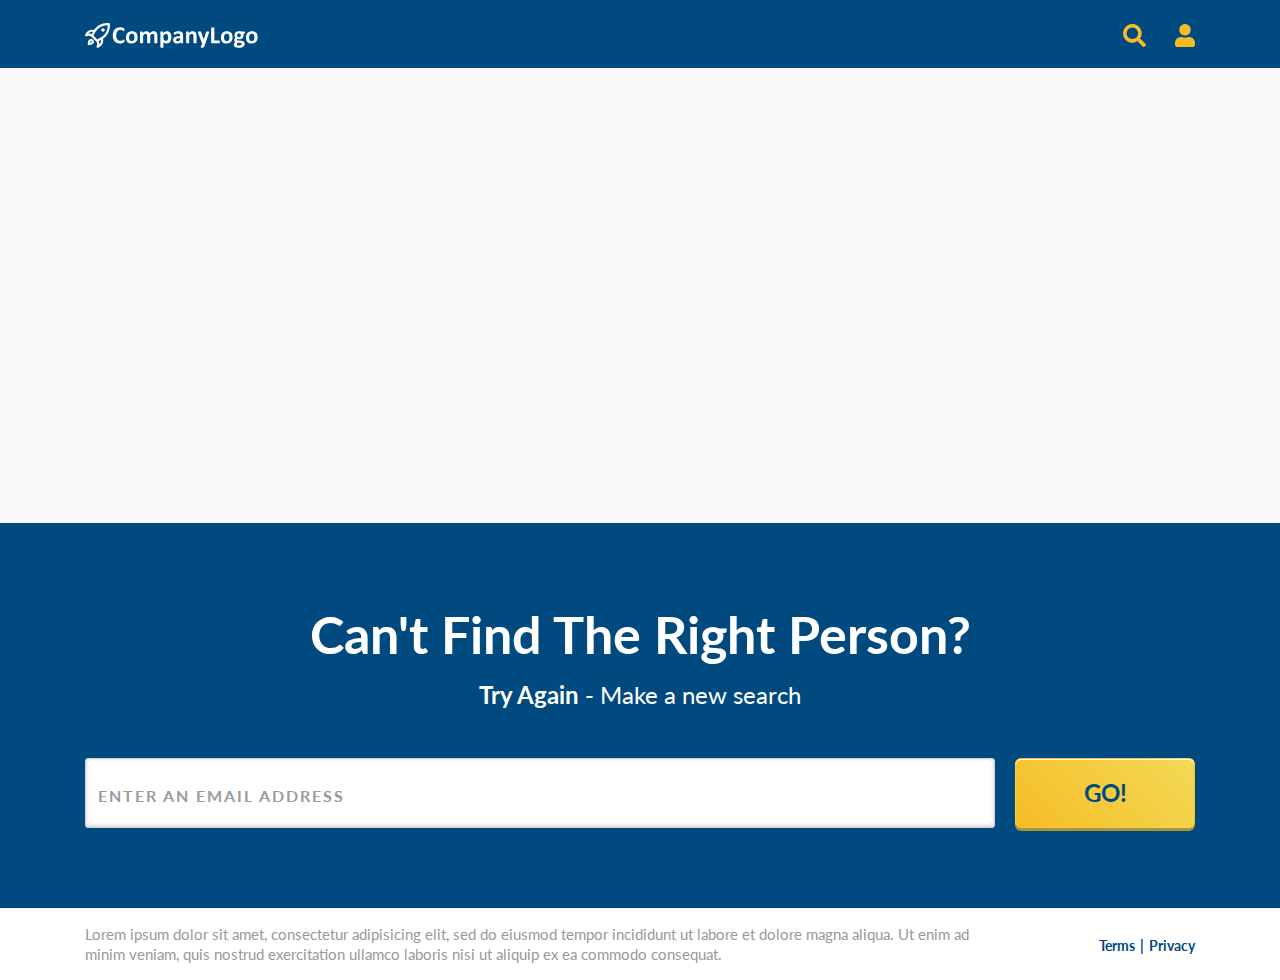
==== result.html @ d116ccdf "QA fixes done" ====
<!doctype html>
<html lang="en">
  <head>
    <meta charset="utf-8">
    <meta name="viewport" content="width=device-width, initial-scale=1, shrink-to-fit=no">
    <title>Result</title>
    <link rel="preconnect" href="https://fonts.gstatic.com">
    <link href="https://fonts.googleapis.com/css2?family=Lato:wght@300;400;700&display=swap" rel="stylesheet">
    <link rel="stylesheet" href="https://maxcdn.bootstrapcdn.com/bootstrap/4.0.0/css/bootstrap.min.css" integrity="sha384-Gn5384xqQ1aoWXA+058RXPxPg6fy4IWvTNh0E263XmFcJlSAwiGgFAW/dAiS6JXm" crossorigin="anonymous">
    <link rel="stylesheet" href="css/style.css">
  </head>
  <body>
    <nav class="navbar d-flex justify-content-between">
      <div class="container">
        <a href="./index.html">
          <img src="img/logo.svg" width="173" height="25" alt="">
        </a>
        <div>
          <img src="img/icn_search.svg" width="23" height="23" alt="Search">
          <img class="ml-4" src="img/icn_person.svg" width="20" height="23" alt="Profile">
        </div>
      </div>
    </nav>
    <section class="result">
      <div class="container">
        <div class="headline text-center">
          <h1 id="result-count" class="text-primary mb-3"></h1>
          <h2 id="result-subtext" class="result-desc"></h2>
        </div>
        <div class="result-wrap">
          <div class="result-card d-flex">
            <div class="result-avatar">
              <img src="img/icn_person.svg" alt="result image">
            </div>
            <div class="result-content w-100">
              <h4 id="user-name" class="name"></h4>
              <p id="user-description" class="user-description"></p>
              <div class="row">
                <div class="col-md-6">
                  <h5>Address</h5>
                  <p id="address" class="address"></p>
                </div>
                <div class="col-md-6">
                  <h5>Phone Numbers</h5>
                  <div class="phone-num"></div>
                </div>
              </div>
              <div class="row mt-3">
                <div class="col-md-6">
                  <h5>Email</h5>
                  <p id="email" class="email"></p>
                </div>
                <div class="col-md-6">
                  <h5>Relatives</h5>
                  <div class="relatives"></div>
                </div>
              </div>
            </div>
          </div>
        </div>
      </div>
    </section>

    <section class="search-again">
      <div class="container">
        <div class="headline text-white text-center">
          <h1 class="mb-3">Can't Find The Right Person?</h1>
          <h2 class="mb-4 mb-md-5"><strong>Try Again</strong> - Make a new search</h2>
        </div>
        <form>
          <div class="input-group">
            <input class="form-control" type="text" name="email" placeholder="Enter an Email Address" />
            <p class="error-msg">Please enter a valid email address</p>
            <button id="btn-search" class="btn btn-form-submit text-uppercase" type="submit">Go!</button>
          </div>
        </form>
      </div>
    </section>
    
    <footer class="footer">
      <div class="container">
        <div class="row align-items-center">
          <div class="col-md-10">
            <p class="mb-0">Lorem ipsum dolor sit amet, consectetur adipisicing elit, sed do eiusmod tempor incididunt ut labore et dolore magna aliqua. Ut enim ad minim veniam, quis nostrud exercitation ullamco laboris nisi ut aliquip ex ea commodo consequat.</p>
          </div>
          <div class="col-md-2 text-center text-md-right pl-0 mt-3 mt-md-0">
            <a href="#">Terms</a>
            <a href="#">Privacy</a>
          </div>
        </div>
      </div>
    </footer>

    <script src="https://code.jquery.com/jquery-3.5.1.js"></script>
    <script src="https://maxcdn.bootstrapcdn.com/bootstrap/4.0.0/js/bootstrap.min.js" integrity="sha384-JZR6Spejh4U02d8jOt6vLEHfe/JQGiRRSQQxSfFWpi1MquVdAyjUar5+76PVCmYl" crossorigin="anonymous"></script>
    <script src="js/app.js"></script>
    <script src="js/result.js"></script>
  </body>
</html>
---- css/style.css ----
/* ************************************************** !!
/* CSS CONTENTS ----------------------------------------
--------------------------------------------------------
--| General
--| Navbar
--| Search Form
--| [SECTION] Above the Fold 
--| [SECTION] Features
--| [SECTION][RESULTS PAGE] Result
--| [SECTION][RESULTS PAGE] Search Again
--| Footer
--------------------------------------------------------
----------------------------------------------------- */

/* ************************************************************
***************************************************************
--- General ---
***************************************************************
************************************************************ */

body {
  font-family: 'Lato', sans-serif;
  color: #000;
  font-size: 18px;
}

h1 {
  font-size: 52px;
  font-weight: bold;
}

h2 {
  font-size: 24px;
  font-weight: normal;
}

h3,
h5 {
  font-size: 22px;
}

h4 {
  font-size: 32px;
}

h3,
h4,
h5 {
  font-weight: bold;
  color: #004A80;
}

section {
  padding: 40px 0 52px;
}

.text-primary {
  color: #004A80 !important;
}

.text-secondary {
  color: #4A4A4A !important;
}

.loader {
  position: absolute;left: 50%;top: 50%;transform: translate(-50%, -50%);
  text-align: center;
}

.loader-text {
  margin-top: 27px;
  font-family: 'Lato', sans-serif;
  font-size: 24px;
  color: #004A80;
  letter-spacing: 0;
  font-weight: 700;
}

@media (max-width: 991px) {
  h1 {
    font-size: 48px;
  }
  h2,
  h3,
  h5 {
    font-size: 20px;
  }
}

@media (max-width: 767px) {
  h1 {
    font-size: 32px;
  }
  h2 {
    font-size: 16px;
  }
}

/* ************************************************************
***************************************************************
--- Navbar ---
***************************************************************
************************************************************ */

.navbar {
  background: #004A80;
}

.navbar {
  padding: 20px 16px;
}

/* ************************************************************
***************************************************************
--- Search Form ---
***************************************************************
************************************************************ */

.btn-form-submit {
  font-size: 24px;
  font-weight: bold;
  color: #004A80;
  background-image: linear-gradient(225deg, #F2DA56 0%, #F6BC25 100%);
  box-shadow: 0 3px 0 0 #A6953B, inset 0 1px 0 0 #FFFFFF;
  border-radius: 6px;
  outline: 0;
  appearance: none;
  -webkit-appearance: none;
  width: 180px;
  margin-left: 20px;
}

/* This  */
.btn:active {
  background-image: linear-gradient(225deg, #F2DA56 100%, #F6BC25 0%) !important;
}

.input-group > .form-control {
  height: 70px;
  background: #FFF;
  box-shadow: inset 0 -1px 4px 0 rgba(0,0,0,0.20);
  border-radius: 3px !important;
  font-size: 22px;
}

.input-group.error > .form-control {
  border: 3px solid #DC0015;
  border-radius: 3px 3px 0 0 !important;
}

.error-msg {
  display: none;
}

.input-group.error .error-msg {
  display: block;
  position: absolute;
  bottom: -30px;
  margin: 0px;
  padding: 4px 12px;
  background: #DC0015;
  color: #FFF;
  border-radius: 0 0 3px 3px;
  font-size: 16px;
}

.form-control::placeholder {
  color: #9B9B9B;
  font-size: 16px;
  font-weight: bold;
  text-transform: uppercase;
  letter-spacing: 2px;
}

.form-subtext {
  font-size: 16px;
  color: #FFF;
  margin: 0 0 0 15px;
  line-height: normal;
}

@media (max-width: 767px) {
  .input-group {
    flex-direction: column;
  }
  .input-group > .form-control,
  .btn-form-submit {
    width: 100%;
  }
  .input-group > .form-control {
    height: 50px;
  }
  .btn-form-submit {
    margin: 12px 0 0 0;
  }
  .error-msg {
    position: unset !important;
  }
}

/* ************************************************************
***************************************************************
--- [SECTION] Above the Fold ---
***************************************************************
************************************************************ */

.above-the-fold {
  background: #004A80;
  padding-top: 24px;
}

.above-the-fold .headline {
  max-width: 780px;
  margin: 0 auto;
}

/* ************************************************************
***************************************************************
--- [SECTION] Features ---
***************************************************************
************************************************************ */

.features {
  background-image: linear-gradient(0deg, #E6E6E6 0%, #FFFFFF 100%);
}

.features .headline {
  margin-bottom: 40px;
}

.features h2 {
  line-height: 30px;
}

.list-item {
  margin-bottom: 28px;
}

.list-circle {
  border-radius: 50%;
  width: 90px;
  height: 90px;
  line-height: 90px;
  background: #004A80;
  text-align: center;
  font-size: 48px;
  font-weight: bold;
  color: #F6BC25;
  flex: 0 0 90px;
  margin-right: 20px;
}

.list-text p {
  margin: 0;
  line-height: 26px;
}

@media (max-width: 991px) {
  .features .headline {
    margin-bottom: 28px;
  }
  .features h2 {
    line-height: 28px;
  }
  .list-item {
    margin-bottom: 20px;
  }
  .list-circle {
    width: 63px;
    height: 63px;
    line-height: 63px;
    flex: 0 0 63px;
    font-size: 33.6px;
  }
  .list-text p {
    line-height: 24px;
  }
}

@media (max-width: 767px) {
  .features .headline {
    margin-bottom: 20px;
  }
  .list-item {
    margin-bottom: 16px;
  }
  .list-circle {
    width: 50.4px;
    height: 50.4px;
    line-height: 50.4px;
    flex: 0 0 50.4px;
    font-size: 26.88px;
    margin-right: 10.6px;
  }
}

/* ************************************************************
***************************************************************
--- [SECTION][RESULTS PAGE] Result ---
***************************************************************
************************************************************ */

.result {
  background: #F8F8F8;
  min-height: 455px;
  display: flex;
  flex-direction: column;
  justify-content: center;
}

.result-wrap {
  display: none;
}

.result-card {
  max-width: 980px;
  background: #fff;
  box-shadow: 0 2px 4px 0 rgba(0,0,0,0.50);
  border-radius: 30px;
  padding: 40px;
  margin: 40px auto;
}

.result-avatar {
  border-radius: 50%;
  width: 90px;
  height: 90px;
  line-height: 86px;
  background: #004A80;
  text-align: center;
  flex: 0 0 90px;
  margin-right: 20px;
}

.result-desc {
  color: #4A4A4A;
}

@media (max-width: 991px) {
  .result {
    min-height: 512px;
  }
  .result-avatar {
    width: 63px;
    height: 63px;
    line-height: 58px;
    flex: 0 0 63px;
  }
  .result-avatar img {
    width: 28px;
  }
}

@media (max-width: 767px) {
  .result {
    min-height: 306px;
  }
  .result-avatar {
    display: none;
  }
}

/* ************************************************************
***************************************************************
--- [SECTION][RESULTS PAGE] Search Again ---
***************************************************************
************************************************************ */

.search-again {
  background: #004A80;
}

@media (min-width: 992px) {
  .search-again {
    padding: 80px 0;
  }
}

@media (max-width: 767px) {
  .search-again {
    padding: 40px 0;
  }
}

/* ************************************************************
***************************************************************
--- Footer ---
***************************************************************
************************************************************ */

.footer {
  padding: 16px 0;
}

.footer p {
  font-size: 15px;
  color: #999;
  line-height: 20px;
}

.footer a {
  font-size: 14px;
  font-weight: bold;
  color: #004A80;
}

.footer a:first-of-type:after {
  content: '|';
  padding-left: 5px;
}
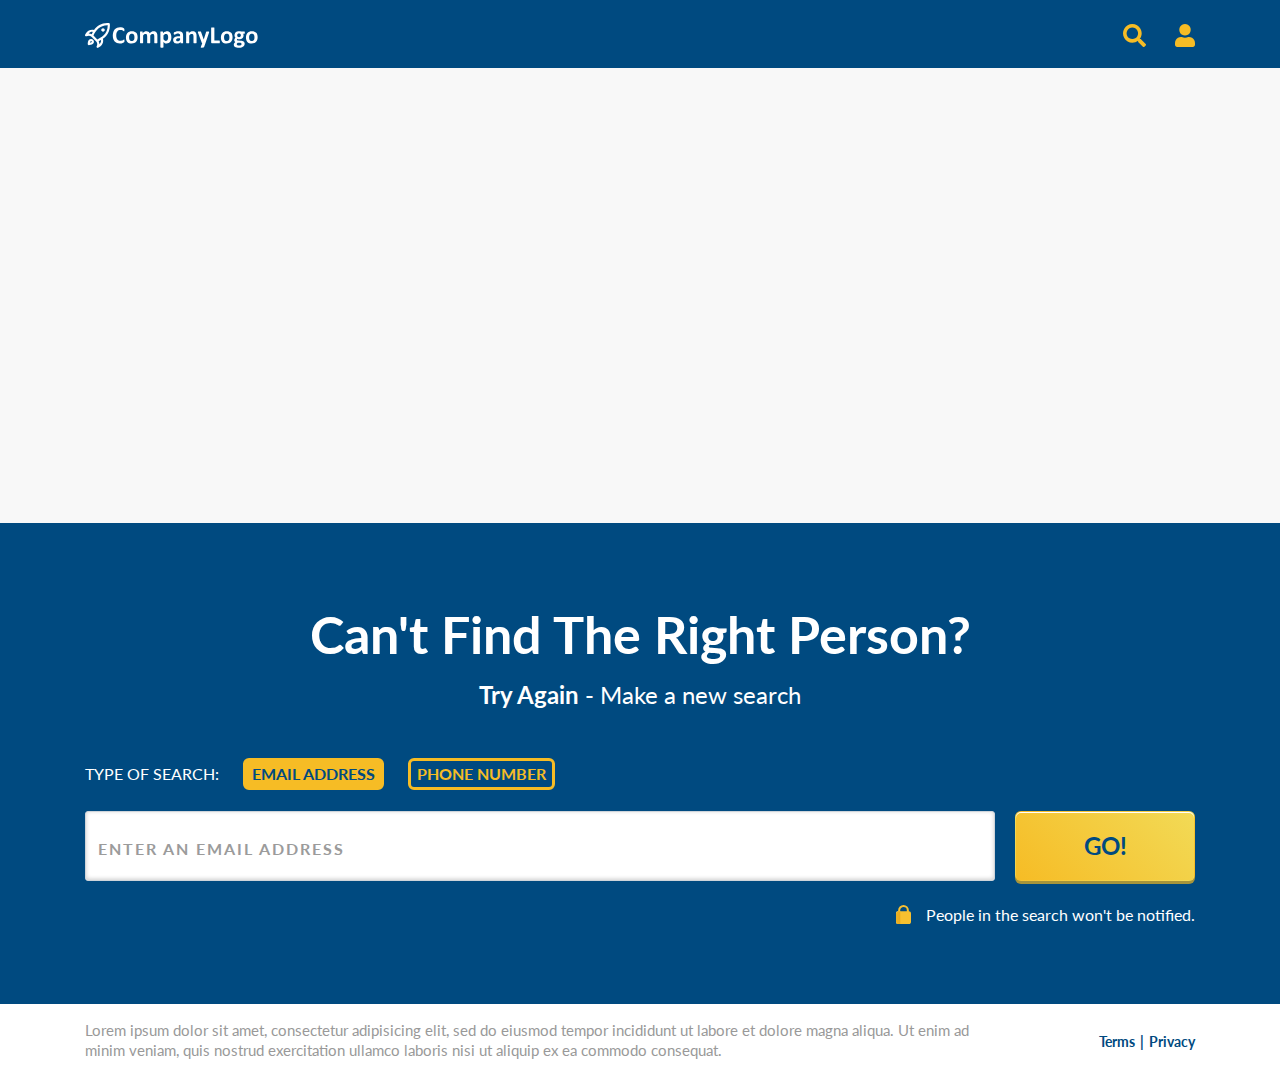
==== commit 463917ab: "the new feature and the refactors" ====
--- a/result.html
+++ b/result.html
@@ -67,13 +67,39 @@
           <h1 class="mb-3">Can't Find The Right Person?</h1>
           <h2 class="mb-4 mb-md-5"><strong>Try Again</strong> - Make a new search</h2>
         </div>
-        <form>
-          <div class="input-group">
-            <input class="form-control" type="text" name="email" placeholder="Enter an Email Address" />
-            <p class="error-msg">Please enter a valid email address</p>
-            <button id="btn-search" class="btn btn-form-submit text-uppercase" type="submit">Go!</button>
-          </div>
-        </form>
+        <div class="tab">
+          <span class="type-of-search">TYPE OF SEARCH:</span>
+          <button class="tablinks active" onclick="openForm(event, 'search-email')">EMAIL ADDRESS</button>
+          <button class="tablinks" onclick="openForm(event, 'search-phone')">PHONE NUMBER</button>
+        </div>
+  
+        <div id="search-email" class="tabcontent" style="display: block;">
+          <form>
+            <div class="input-group">
+              <input class="form-control" type="text" name="email" placeholder="Enter an Email Address" />
+              <p class="error-msg">Please enter a valid email address</p>
+              <button id="btn-search" class="btn btn-form-submit text-uppercase" type="submit">Go!</button>
+            </div>
+            <div class="d-flex justify-content-start justify-content-md-end align-items-center mt-4">
+              <img src="img/icn_lock.svg" alt="lock">
+              <p class="form-subtext">People in the search won't be notified.</p>
+            </div>
+          </form>
+        </div>
+  
+        <div id="search-phone" class="tabcontent">
+          <form>
+            <div class="input-group">
+              <input class="form-control" type="number" name="phone" placeholder="Enter a Phone Number" />
+              <p class="error-msg">Please enter 10 digit for a valid phone number</p>
+              <button id="btn-search-phone" class="btn btn-form-submit text-uppercase" type="submit">Go!</button>
+            </div>
+            <div class="d-flex justify-content-start justify-content-md-end align-items-center mt-4">
+              <img src="img/icn_lock.svg" alt="lock">
+              <p class="form-subtext">People in the search won't be notified.</p>
+            </div>
+          </form>
+        </div>
       </div>
     </section>
     
--- a/css/style.css
+++ b/css/style.css
@@ -76,6 +76,54 @@
   font-weight: 700;
 }
 
+.type-of-search {
+  font-family: 'Lato', sans-serif;
+  font-size: 16px;
+  color: #FFFFFF;
+  letter-spacing: 0;
+  font-weight: 400;
+}
+
+.tab {
+  margin-bottom: 21px;
+}
+
+/* Style the buttons inside the tab */
+.tab button {
+  cursor: pointer;
+  border: 3px solid #F6BC25;
+  border-radius: 6px;
+  font-family: 'Lato', sans-serif;
+  font-size: 16px;
+  color: #F6BC25;
+  letter-spacing: 0;
+  font-weight: 700;
+  background: inherit;
+  margin-left: 19px;
+}
+
+/* Change background color of buttons on hover */
+.tab button:hover {
+  background-color: #F6BC25;
+  color: #004A80;
+}
+
+/* Change background color of buttons on focus */
+.tab button:focus {
+  outline: none !important;
+}
+
+/* Create an active/current tablink class */
+.tab button.active {
+  background-color: #F6BC25;
+  color: #004A80;
+}
+
+/* Style the tab content */
+.tabcontent {
+  display: none;
+}
+
 @media (max-width: 991px) {
   h1 {
     font-size: 48px;
@@ -132,6 +180,10 @@
 
 /* This  */
 .btn:active {
+  background-image: linear-gradient(225deg, #F2DA56 100%, #F6BC25 0%) !important;
+}
+
+.btn:hover {
   background-image: linear-gradient(225deg, #F2DA56 100%, #F6BC25 0%) !important;
 }
 
@@ -196,6 +248,18 @@
   .error-msg {
     position: unset !important;
   }
+  .type-of-search {
+    display: none;
+
+  }
+  .tab {
+    display: flex;
+  }
+  .tab button {
+    margin-left: 0;
+    width: 50%;
+    margin-inline: 5px;
+  }
 }
 
 /* ************************************************************
